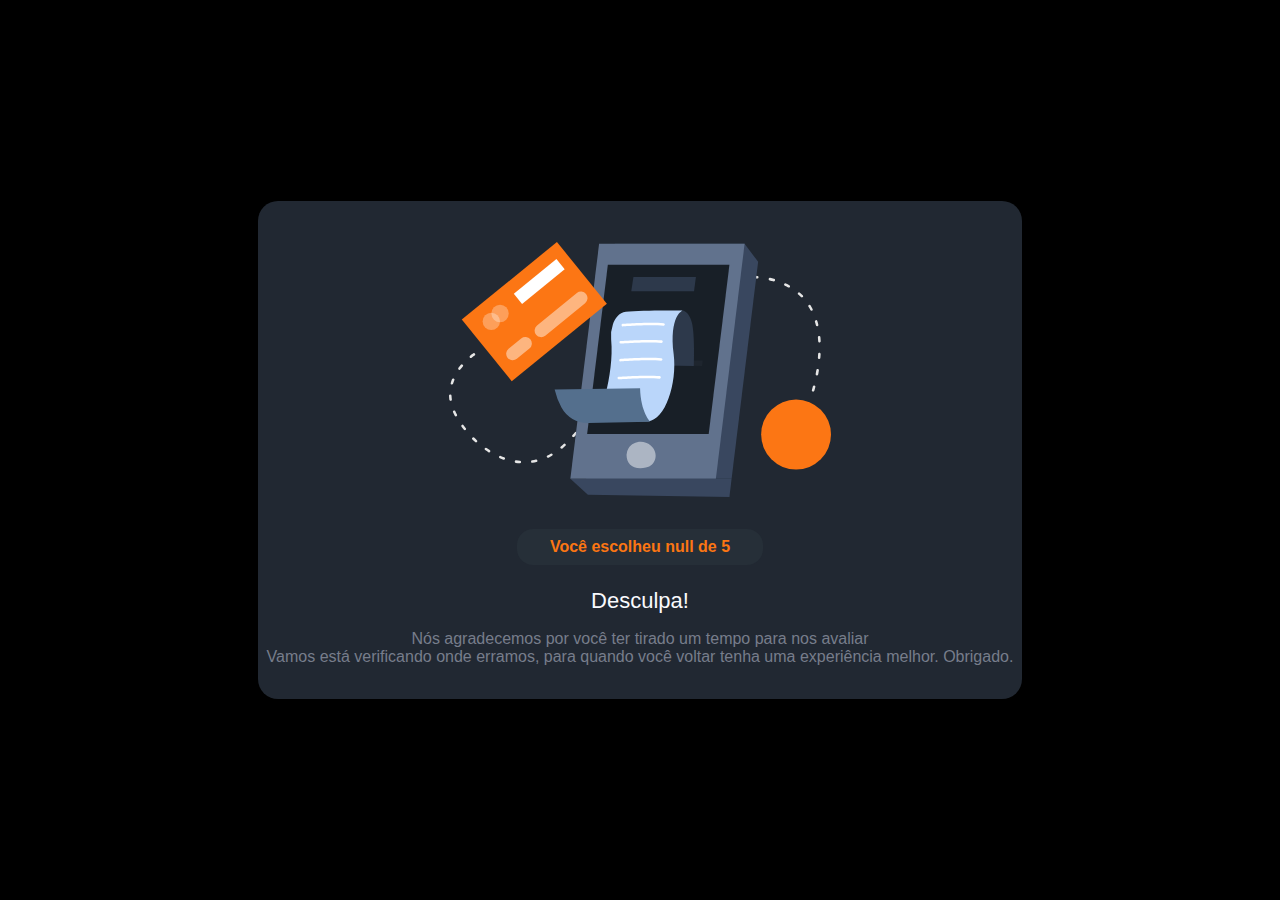
==== desculpa.html @ 4768fbd0 "feito a interface dos cartões obrigado e desculpa, mostrando o resultado de cada cartão com o numero" ====
<!DOCTYPE html>
<html lang="en">
<head>
    <meta charset="UTF-8">
    <meta http-equiv="X-UA-Compatible" content="IE=edge">
    <meta name="viewport" content="width=device-width, initial-scale=1.0">
    <link rel="stylesheet" href="./css/style.css">
    <title>Cartão Obrigado.</title>
</head>
<body>
    <main>
        <section class="container cartao">
            <div class="caixa-container">
                <img src="./images/illustration-thank-you.svg" alt="imagem de uma maquina imprimido" class="imagem-obrigado">
                <label class="resultado"></label>
                <div class="caixa-texto">
                    <p class="texto-superior">Desculpa!</p>
                    <p class="paragrafo">Nós agradecemos por você ter tirado um tempo para nos avaliar </p>
                    <p class="paragrafo">Vamos está verificando onde erramos, para quando você voltar tenha uma experiência melhor. Obrigado.</p>
                </div>    
            </div>
        
        
        </section>    
            
    </main>
    <script src="./js/obrigado.js"></script>

</body>
</html>
---- css/style.css ----
@import url(./cartao.css);
@import url(./cartao-obrigado.css);

*{
    margin: 0;
    padding: 0;
    border: 0;
    box-sizing: border-box;
}

:root{
    --color-cartao-background: #212832;
    --color-button: #fc7613;
    --color-titulo: #f9fafd;
    --color-texto:#777d8b;
    --color-background-numero: #262f38;
    --font-cartao: 'Overpass', sans-serif;

}

body{
    background-repeat: no-repeat;
    font-family: var(--font-cartao);
    background: black;
}
main{
    display: flex;
    justify-content: center;
    width: 100%;
    height: 100vh;
    align-items: center;
}
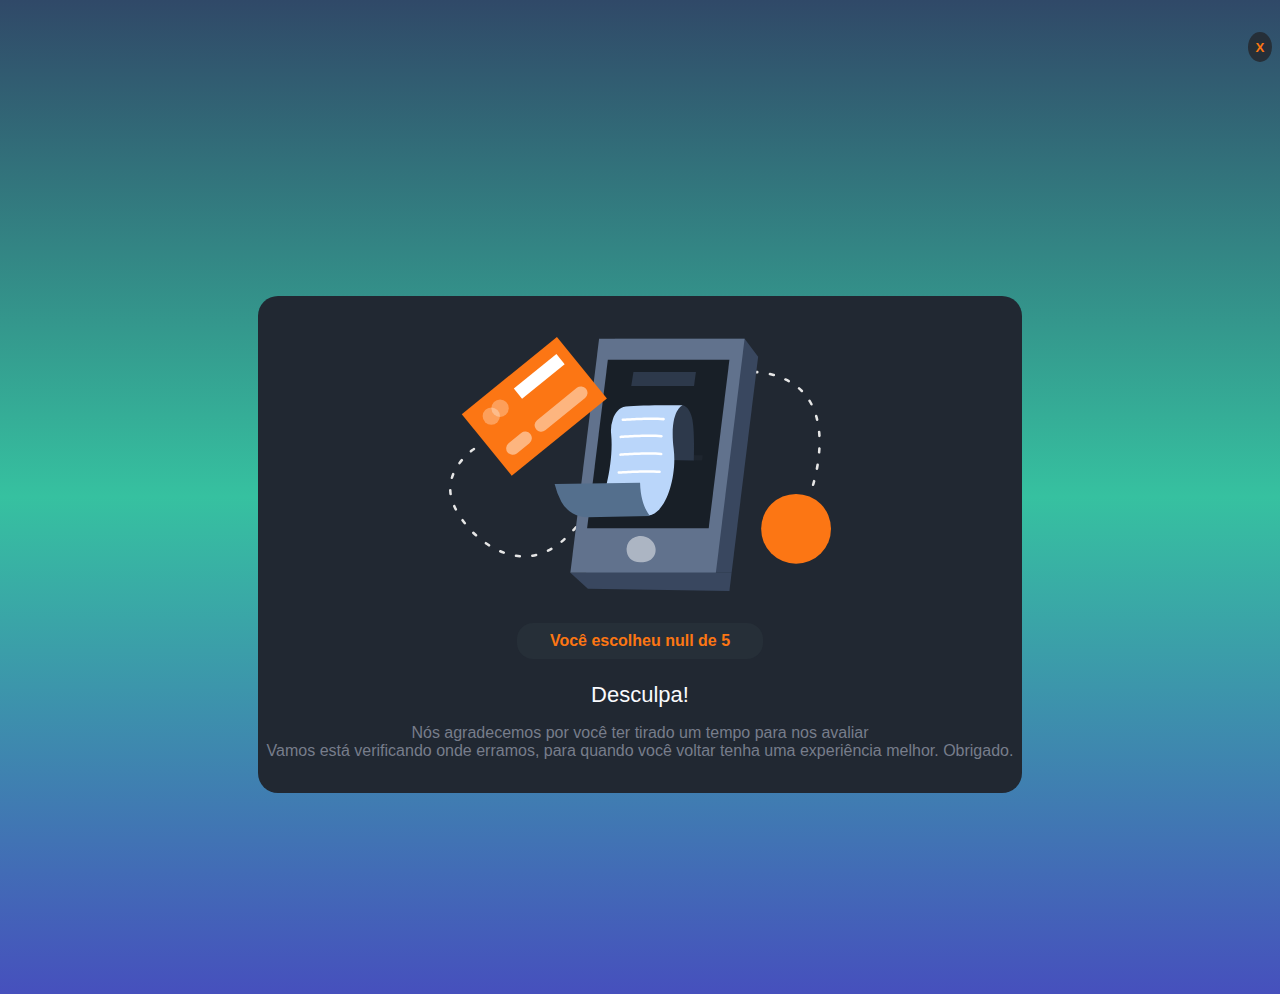
==== commit aa225275: "adicionando um botao de sair das paginas desclpa e obrigado, e alterando o fundo do body" ====
--- a/desculpa.html
+++ b/desculpa.html
@@ -8,6 +8,11 @@
     <title>Cartão Obrigado.</title>
 </head>
 <body>
+    <section class="caixa-sair">
+        <div class="btn-sair">
+            <button class="sair">x</button>
+        </div>
+    </section>
     <main>
         <section class="container cartao">
             <div class="caixa-container">
--- a/css/style.css
+++ b/css/style.css
@@ -21,10 +21,11 @@
 body{
     background-repeat: no-repeat;
     font-family: var(--font-cartao);
-    background: black;
+    background: linear-gradient(#304968, #36C1A0, #4650BD);
 }
 main{
     display: flex;
+    flex-direction: column;
     justify-content: center;
     width: 100%;
     height: 100vh;
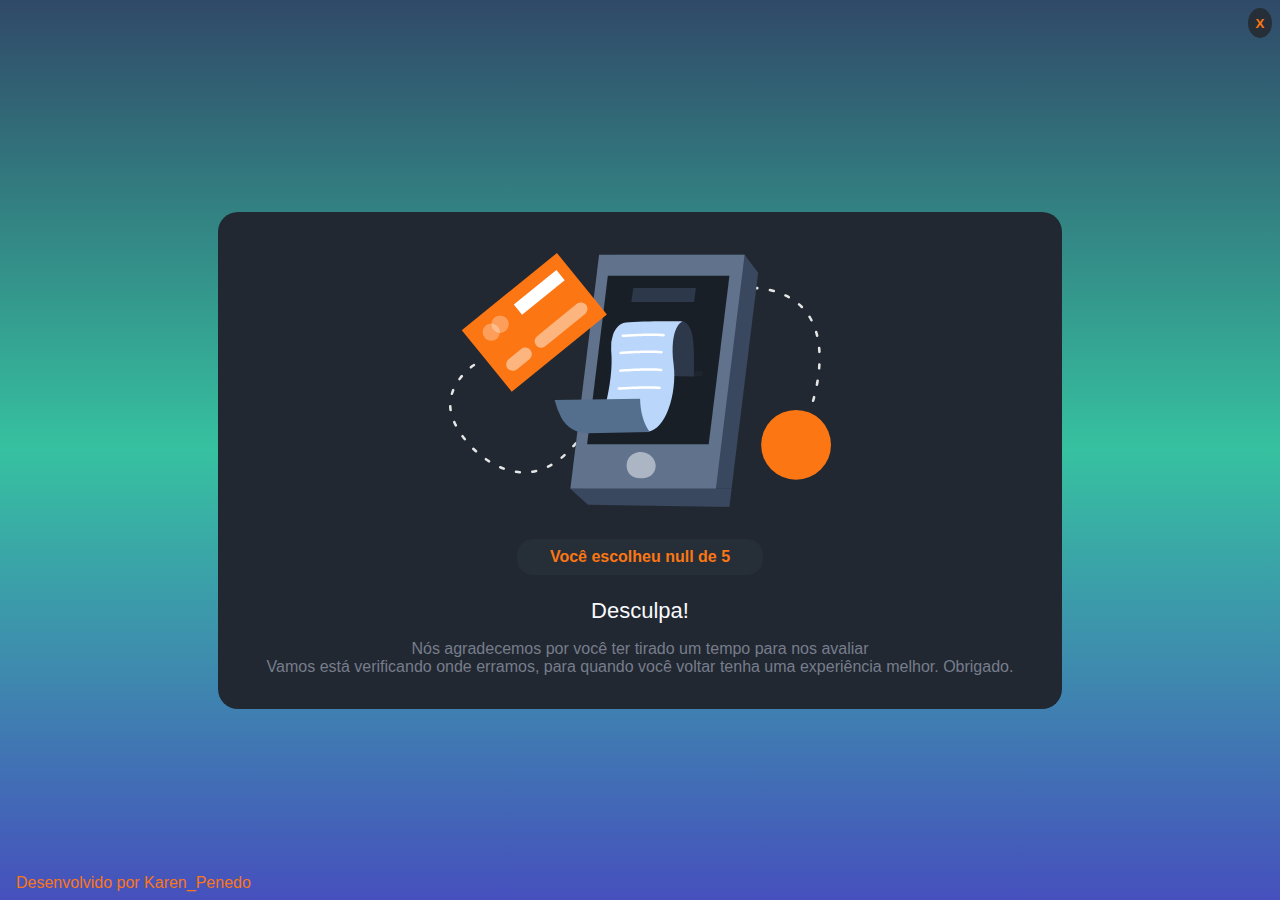
==== commit d00cf516: "adicionando tamanho de tela para os as paginas obrigado e desculpa, e colocando o nome do desenvolve" ====
--- a/desculpa.html
+++ b/desculpa.html
@@ -13,8 +13,8 @@
             <button class="sair">x</button>
         </div>
     </section>
-    <main>
-        <section class="container cartao">
+    <main class="cartao">
+        <section class="container">
             <div class="caixa-container">
                 <img src="./images/illustration-thank-you.svg" alt="imagem de uma maquina imprimido" class="imagem-obrigado">
                 <label class="resultado"></label>
@@ -32,4 +32,9 @@
     <script src="./js/obrigado.js"></script>
 
 </body>
+<footer class="rodape">
+    <div class="caixa-rodape">
+        <p class="texto-rodape">Desenvolvido por Karen_Penedo</p>
+    </div>
+</footer>
 </html>--- a/css/style.css
+++ b/css/style.css
@@ -30,4 +30,7 @@
     width: 100%;
     height: 100vh;
     align-items: center;
+}
+.rodape{
+    color: var(--color-button);
 }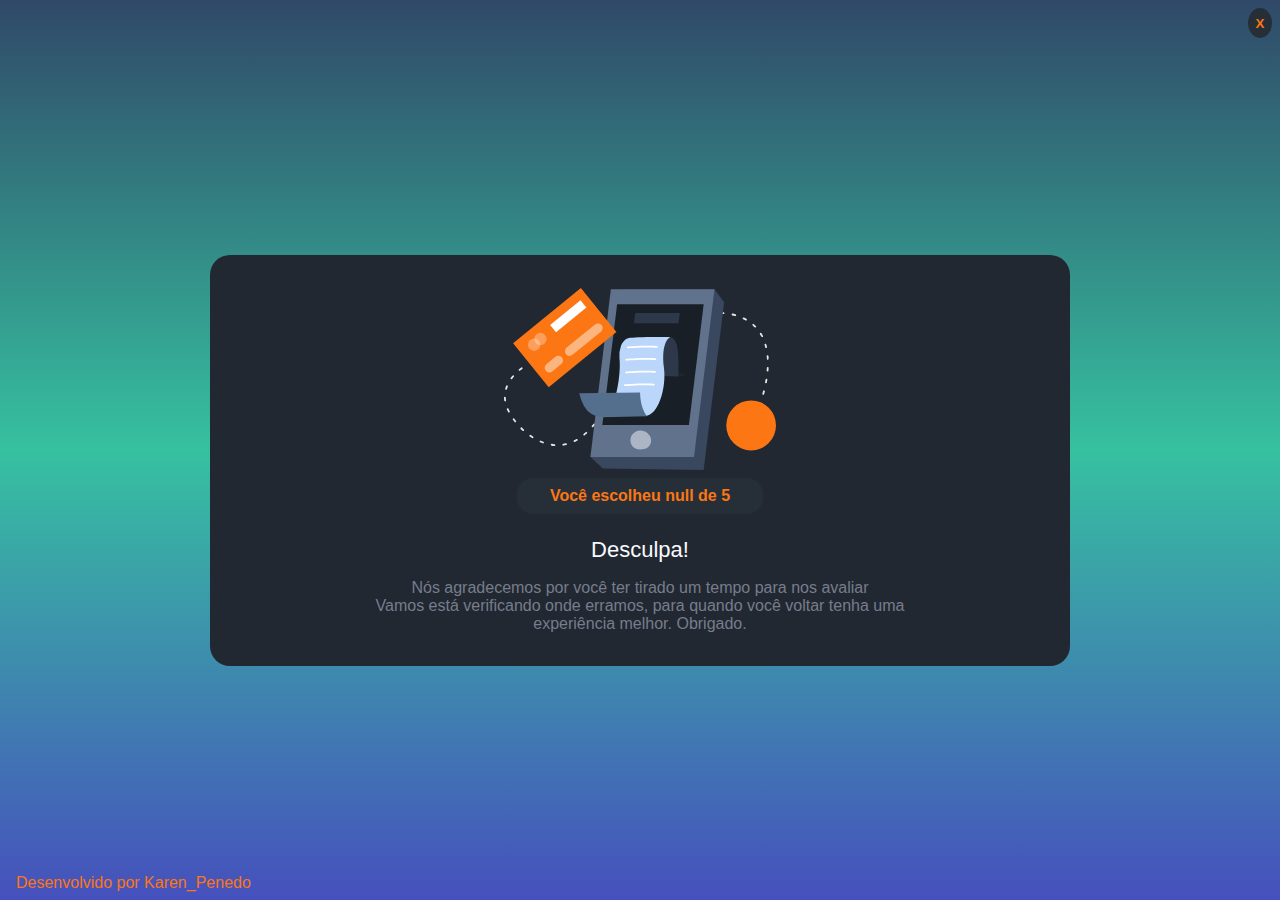
==== commit 9f95bf8d: "alinhando tamanho da imagem do tickt e do paragrafo de desculpas" ====
--- a/desculpa.html
+++ b/desculpa.html
@@ -16,16 +16,16 @@
     <main class="cartao">
         <section class="container">
             <div class="caixa-container">
-                <img src="./images/illustration-thank-you.svg" alt="imagem de uma maquina imprimido" class="imagem-obrigado">
+                <img src="./images/illustration-thank-you.svg" alt="imagem de uma maquina imprimido" class="imagem-desculpa">
                 <label class="resultado"></label>
                 <div class="caixa-texto">
                     <p class="texto-superior">Desculpa!</p>
-                    <p class="paragrafo">Nós agradecemos por você ter tirado um tempo para nos avaliar </p>
-                    <p class="paragrafo">Vamos está verificando onde erramos, para quando você voltar tenha uma experiência melhor. Obrigado.</p>
+                   <div class="texto-paragrafo">
+                      <p class="paragrafo">Nós agradecemos por você ter tirado um tempo para nos avaliar </p>
+                      <p class="paragrafo">Vamos está verificando onde erramos, para quando você voltar tenha uma experiência melhor. Obrigado.</p>
+                   </div> 
                 </div>    
             </div>
-        
-        
         </section>    
             
     </main>
